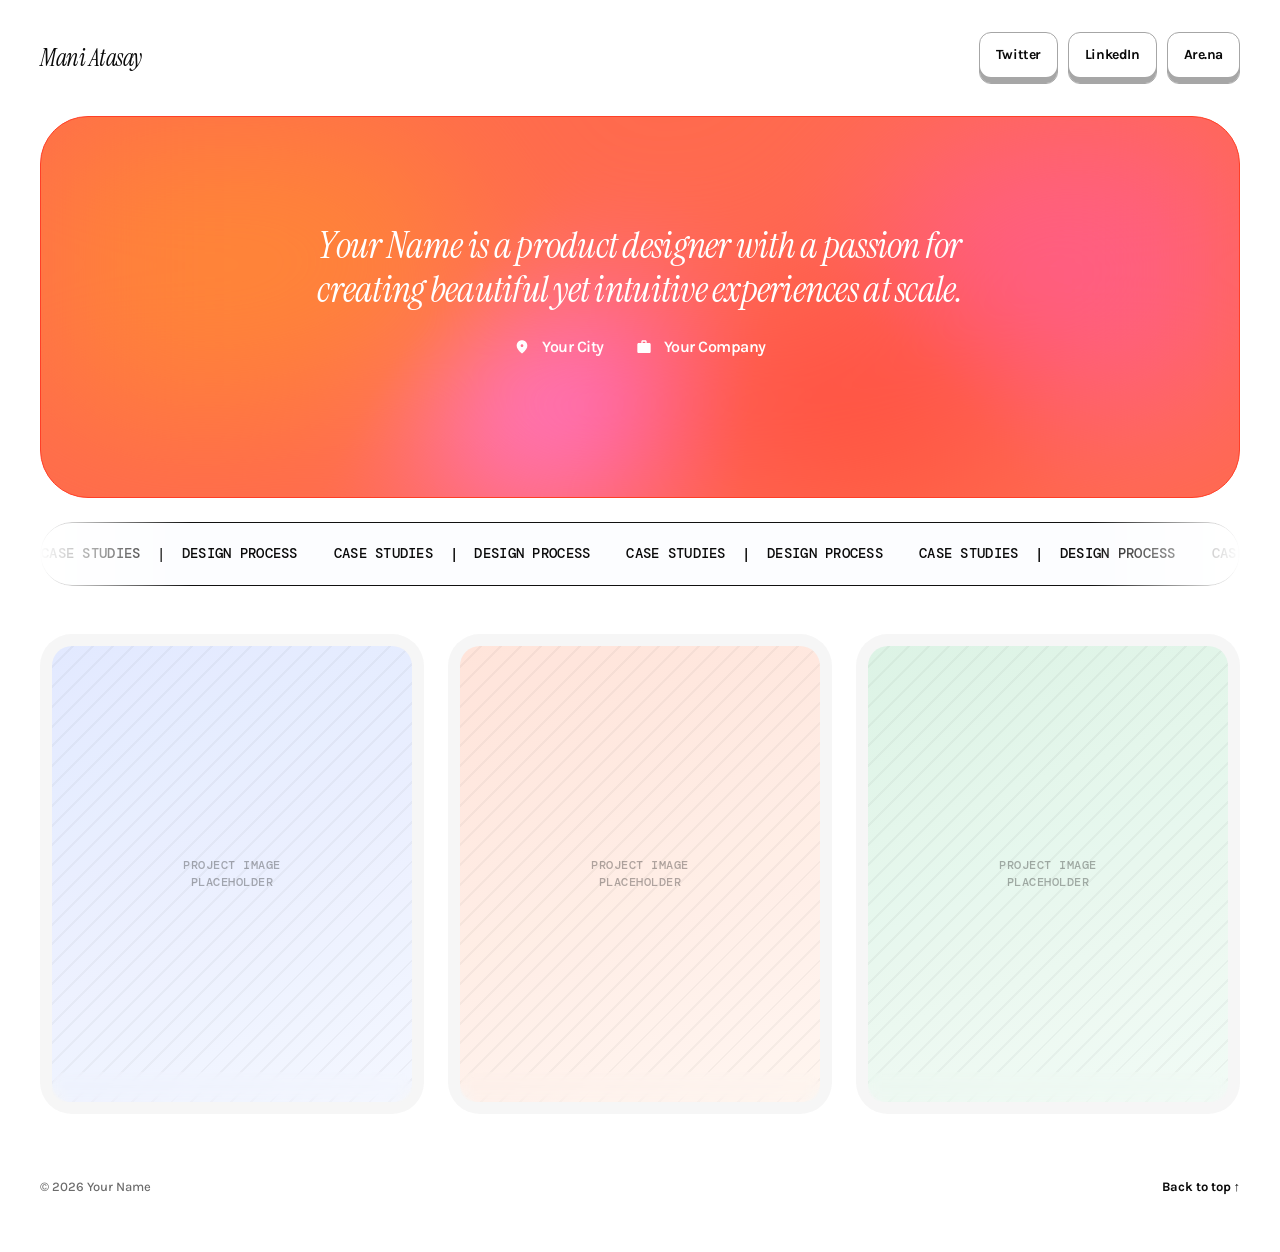
==== index.html @ 34a6f004 "sadsa" ====
<!DOCTYPE html>
<html lang="en">
<head>
<meta charset="UTF-8">
<meta name="viewport" content="width=device-width, initial-scale=1.0">
<title>Your Name — Product Designer</title>
<meta name="description" content="City, State based Product Designer, currently at Company.">
<link rel="stylesheet" href="styles.css">
</head>
<body>

<div class="page">

  <!-- ================= HEADER =================
       Replace "Your Name" and the three social links below. -->
  <header class="site-header">
    <a class="brand" href="index.html">Mani Atasay</a>
    <nav class="nav-pills">
      <a class="pill-btn" href="https://x.com/ManiAtasay" target="_blank" rel="noopener"><span>Twitter</span></a>
      <a class="pill-btn" href="www.linkedin.com/in/mani-atasay" target="_blank" rel="noopener"><span>LinkedIn</span></a>
      <a class="pill-btn" href="https://www.are.na/mani-atasay-vsoq5xoaqga/channels" target="_blank" rel="noopener"><span>Are.na</span></a>
    </nav>
  </header>

  <!-- ================= HERO =================
       Replace the tagline below, and the location / company text. -->
  <section class="hero">
    <div class="hero__blobs" aria-hidden="true">
      <div class="hero__blob hero__blob--1"></div>
      <div class="hero__blob hero__blob--2"></div>
      <div class="hero__blob hero__blob--3"></div>
      <div class="hero__blob hero__blob--4"></div>
    </div>

    <div class="hero__content">
      <h1 class="hero__tagline" data-reveal-text>Your Name is a product designer with a passion for creating beautiful yet intuitive experiences at scale.</h1>

      <div class="hero__meta">
        <span class="meta-item">
          <svg xmlns="http://www.w3.org/2000/svg" viewBox="0 0 24 24" aria-hidden="true"><path d="M12 2c-4.2 0-8 3.22-8 8.2 0 3.18 2.45 6.92 7.34 11.23.38.33.95.33 1.33 0C17.55 17.12 20 13.38 20 10.2 20 5.22 16.2 2 12 2zm0 10c-1.1 0-2-.9-2-2s.9-2 2-2 2 .9 2 2-.9 2-2 2z"/></svg>
          Your City
        </span>
        <span class="meta-item">
          <svg xmlns="http://www.w3.org/2000/svg" viewBox="0 0 24 24" aria-hidden="true"><path d="M20 6h-4V4c0-1.11-.89-2-2-2h-4c-1.11 0-2 .89-2 2v2H4c-1.11 0-1.99.89-1.99 2L2 19c0 1.11.89 2 2 2h16c1.11 0 2-.89 2-2V8c0-1.11-.89-2-2-2zm-6 0h-4V4h4v2z"/></svg>
          Your Company
        </span>
      </div>
    </div>
  </section>

  <!-- ================= MARQUEE ================= -->
  <div class="marquee" data-marquee>
    <div class="marquee__track">
      <span>CASE STUDIES&nbsp;&nbsp;|&nbsp;&nbsp;DESIGN PROCESS</span>
      <span>CASE STUDIES&nbsp;&nbsp;|&nbsp;&nbsp;DESIGN PROCESS</span>
      <span>CASE STUDIES&nbsp;&nbsp;|&nbsp;&nbsp;DESIGN PROCESS</span>
      <span>CASE STUDIES&nbsp;&nbsp;|&nbsp;&nbsp;DESIGN PROCESS</span>
      <span>CASE STUDIES&nbsp;&nbsp;|&nbsp;&nbsp;DESIGN PROCESS</span>
      <span>CASE STUDIES&nbsp;&nbsp;|&nbsp;&nbsp;DESIGN PROCESS</span>
    </div>
  </div>

  <!-- ================= PROJECTS =================
       Each card links to project-template.html (duplicate it for real
       case studies — see README.md). Swap --grad-a / --grad-b / --icon-bg
       and the placeholder label for a real <img> or <video> once you
       have project imagery. -->
  <section class="projects">

    <a class="project-card" href="project-1.html" style="--grad-a:#dfe7ff; --grad-b:#f3f6ff; --icon-bg:#3b5bfa">
      <div class="project-card__media">
        <div class="project-card__placeholder-label">Project image<br>placeholder</div>
      </div>
      <div class="project-card__tag">
        <span class="project-card__icon" aria-hidden="true"></span>
        <span class="project-card__name">Project One</span>
        <svg class="project-card__arrow" viewBox="0 0 24 24" fill="none" stroke="currentColor" stroke-width="2" stroke-linecap="round" stroke-linejoin="round" aria-hidden="true"><path d="M7 17 17 7M9 7h8v8"/></svg>
      </div>
    </a>

    <a class="project-card" href="project-2.html" style="--grad-a:#ffe1d6; --grad-b:#fff5ef; --icon-bg:#ff6a3d">
      <div class="project-card__media">
        <div class="project-card__placeholder-label">Project image<br>placeholder</div>
      </div>
      <div class="project-card__tag">
        <span class="project-card__icon" aria-hidden="true"></span>
        <span class="project-card__name">Project Two</span>
        <svg class="project-card__arrow" viewBox="0 0 24 24" fill="none" stroke="currentColor" stroke-width="2" stroke-linecap="round" stroke-linejoin="round" aria-hidden="true"><path d="M7 17 17 7M9 7h8v8"/></svg>
      </div>
    </a>

    <a class="project-card" href="project-3.html" style="--grad-a:#d9f2e3; --grad-b:#f1fbf5; --icon-bg:#1f9d5c">
      <div class="project-card__media">
        <div class="project-card__placeholder-label">Project image<br>placeholder</div>
      </div>
      <div class="project-card__tag">
        <span class="project-card__icon" aria-hidden="true"></span>
        <span class="project-card__name">Project Three</span>
        <svg class="project-card__arrow" viewBox="0 0 24 24" fill="none" stroke="currentColor" stroke-width="2" stroke-linecap="round" stroke-linejoin="round" aria-hidden="true"><path d="M7 17 17 7M9 7h8v8"/></svg>
      </div>
    </a>

  </section>

  <footer class="site-footer">
    <span>© 2026 Your Name</span>
    <a href="#">Back to top ↑</a>
  </footer>

</div>

<script src="script.js"></script>
</body>
</html>
---- styles.css ----
/* =========================================================================
   Portfolio design system
   Recreated from joshglucas.com — colors, spacing, radii and layout are
   matched to the source; the two proprietary display fonts (Quincy CF,
   NB Architekt) are swapped for close-fitting free Google Fonts
   (Instrument Serif, DM Mono). All names/links/images are placeholders —
   see README.md for exactly what to swap in.
   ========================================================================= */

@import url("https://fonts.googleapis.com/css2?family=Karla:ital,wght@0,400;0,500;0,600;0,700;1,600&family=Instrument+Serif:ital@0;1&family=DM+Mono:wght@400;500&display=swap");

:root {
	--color-bg: #ffffff;
	--color-text: #0a0a0a;
	--color-text-soft: #6b6b6b;
	--color-border: #a6a6a6;
	--color-border-strong: #111111;
	--color-card-bg: #f2f2f2;
	--color-pill-bg: #ffffff;
	--color-marquee-bg: #fcfdff;

	--color-hero-base: #ff6a4d;
	--color-hero-edge: #ff3f27;
	--color-blob-orange: #ff9a56;
	--color-blob-pink: #ff6fae;
	--color-blob-violet: #b98cff;
	--color-blob-red: #ff5c5c;

	--radius-hero: 48px;
	--radius-card: 32px;
	--radius-card-inner: 20px;
	--radius-pill: 24px;
	--radius-btn: 12px;
	--radius-marquee: 32px;

	--font-display: "Instrument Serif", Georgia, "Times New Roman", serif;
	--font-ui: "Karla", -apple-system, BlinkMacSystemFont, sans-serif;
	--font-mono: "DM Mono", ui-monospace, "SFMono-Regular", monospace;

	--wide-width: 1400px;
	--ease-out: cubic-bezier(0.16, 1, 0.3, 1);
}

* {
	box-sizing: border-box;
}

html {
	-webkit-font-smoothing: antialiased;
	-moz-osx-font-smoothing: grayscale;
	scroll-behavior: smooth;
}

body {
	margin: 0;
	background: var(--color-bg);
	color: var(--color-text);
	font-family: var(--font-ui);
	font-weight: 500;
	line-height: 1.4;
}

img,
video {
	max-width: 100%;
	display: block;
}

a {
	color: inherit;
	text-decoration: none;
}

.wrap {
	max-width: var(--wide-width);
	margin: 0 auto;
	padding: 0 24px;
}

.page {
	max-width: 1248px;
	margin: 0 auto;
	padding: 0 24px 48px;
}

::selection {
	background: var(--color-hero-base);
	color: #fff;
}

a:focus-visible,
button:focus-visible {
	outline: 2px solid var(--color-hero-base);
	outline-offset: 3px;
}

/* ---------------------------------------------------------------------
   Header
   ------------------------------------------------------------------ */

.site-header {
	display: flex;
	align-items: center;
	justify-content: space-between;
	gap: 24px;
	padding: 32px 0;
	flex-wrap: wrap;
}

.site-header__left {
	display: flex;
	align-items: center;
	gap: 20px;
}

.brand {
	font-family: var(--font-display);
	font-style: italic;
	font-size: 24px;
	letter-spacing: -0.02em;
	opacity: 0;
	transform: translateX(-24px);
	animation: fade-slide-x 0.7s var(--ease-out) 0.1s forwards;
}

.back-link {
	display: inline-flex;
	align-items: center;
	gap: 8px;
	font-family: var(--font-ui);
	font-weight: 600;
	font-size: 14px;
	letter-spacing: -0.03em;
	color: var(--color-text-soft);
	transition: color 0.2s var(--ease-out), gap 0.2s var(--ease-out);
}

.back-link:hover {
	color: var(--color-text);
	gap: 12px;
}

.nav-pills {
	display: flex;
	gap: 10px;
	flex-wrap: wrap;
	opacity: 0;
	transform: translateX(24px);
	animation: fade-slide-x-rev 0.7s var(--ease-out) 0.18s forwards;
}

.pill-btn {
	display: inline-block;
	background: var(--color-pill-bg);
	border: 1px solid var(--color-border);
	border-radius: var(--radius-btn);
	box-shadow: inset 0 -6px 0 0 var(--color-border);
	padding: 12px 16px;
	font-family: var(--font-ui);
	font-weight: 700;
	font-size: 14px;
	letter-spacing: -0.03em;
	cursor: pointer;
	transition: transform 0.12s var(--ease-out), box-shadow 0.12s var(--ease-out);
}

.pill-btn span {
	display: block;
	padding-bottom: 6px;
	transition: padding 0.12s var(--ease-out);
}

.pill-btn:hover {
	transform: translateY(1px);
}

.pill-btn:active {
	box-shadow: inset 0 0 0 0 var(--color-border);
	transform: translateY(6px);
}

.pill-btn:active span {
	padding: 6px 0 0;
}

/* ---------------------------------------------------------------------
   Hero
   ------------------------------------------------------------------ */

.hero {
	position: relative;
	width: 100%;
	min-height: 382px;
	border-radius: var(--radius-hero);
	background: var(--color-hero-base);
	border: 1px solid var(--color-hero-edge);
	overflow: hidden;
	display: flex;
	align-items: center;
	justify-content: center;
	padding: 64px 32px 96px;
}

.hero__blobs {
	position: absolute;
	inset: 0;
	filter: blur(80px);
	mix-blend-mode: hard-light;
	overflow: hidden;
}

.hero__blob {
	position: absolute;
	border-radius: 50%;
	opacity: 0.85;
	animation: drift 24s ease-in-out infinite;
}

.hero__blob--1 {
	width: 46%;
	height: 90%;
	left: -10%;
	top: -10%;
	background: var(--color-blob-orange);
	animation-duration: 26s;
}

.hero__blob--2 {
	width: 40%;
	height: 80%;
	right: -8%;
	top: 0%;
	background: var(--color-blob-pink);
	animation-duration: 19s;
	animation-direction: reverse;
}

.hero__blob--3 {
	width: 36%;
	height: 70%;
	left: 32%;
	bottom: -20%;
	background: var(--color-blob-violet);
	animation-duration: 24s;
}

.hero__blob--4 {
	width: 30%;
	height: 60%;
	right: 20%;
	bottom: -10%;
	background: var(--color-blob-red);
	animation-duration: 17s;
	animation-direction: reverse;
}

@keyframes drift {
	0% {
		transform: translate(0, 0) scale(1);
	}
	33% {
		transform: translate(6%, -8%) scale(1.08);
	}
	66% {
		transform: translate(-5%, 6%) scale(0.96);
	}
	100% {
		transform: translate(0, 0) scale(1);
	}
}

.hero__content {
	position: relative;
	z-index: 1;
	display: flex;
	flex-direction: column;
	align-items: center;
	gap: 24px;
	max-width: 730px;
	text-align: center;
}

.hero__tagline {
	font-family: var(--font-display);
	font-style: italic;
	font-weight: 400;
	font-size: 37px;
	line-height: 1.2;
	letter-spacing: -0.02em;
	color: #fff;
	margin: 0;
}

.hero__tagline .word {
	display: inline-block;
	white-space: nowrap;
}

.hero__tagline .ch {
	display: inline-block;
	opacity: 0;
	transform: translateY(16px);
	animation: char-in 0.6s var(--ease-out) forwards;
	animation-delay: var(--d, 0ms);
}

@keyframes char-in {
	to {
		opacity: 1;
		transform: translateY(0);
	}
}

.hero__meta {
	display: flex;
	gap: 32px;
	flex-wrap: wrap;
	justify-content: center;
	opacity: 0;
	transform: translateY(-20px);
	animation: fade-slide-y 0.6s var(--ease-out) 0.9s forwards;
}

.meta-item {
	display: flex;
	align-items: center;
	gap: 12px;
	color: #fff;
	font-family: var(--font-ui);
	font-weight: 600;
	letter-spacing: -0.03em;
}

.meta-item svg {
	width: 16px;
	height: 16px;
	fill: #fff;
	flex-shrink: 0;
}

/* ---------------------------------------------------------------------
   Marquee ticker
   ------------------------------------------------------------------ */

.marquee {
	margin: 24px 0;
	border: 1px solid var(--color-border-strong);
	background: var(--color-marquee-bg);
	border-radius: var(--radius-marquee);
	height: 64px;
	display: flex;
	align-items: center;
	overflow: hidden;
	-webkit-mask-image: linear-gradient(
		to right,
		rgba(0, 0, 0, 0) 0%,
		rgba(0, 0, 0, 1) 12.5%,
		rgba(0, 0, 0, 1) 87.5%,
		rgba(0, 0, 0, 0) 100%
	);
	mask-image: linear-gradient(
		to right,
		rgba(0, 0, 0, 0) 0%,
		rgba(0, 0, 0, 1) 12.5%,
		rgba(0, 0, 0, 1) 87.5%,
		rgba(0, 0, 0, 0) 100%
	);
	cursor: grab;
}

.marquee:active {
	cursor: grabbing;
}

.marquee__track {
	display: flex;
	gap: 36px;
	width: max-content;
	will-change: transform;
	animation: marquee-scroll 24s linear infinite;
}

.marquee.is-dragging .marquee__track {
	animation-play-state: paused;
}

.marquee__track span {
	font-family: var(--font-mono);
	font-size: 14px;
	letter-spacing: 0.02em;
	text-transform: uppercase;
	color: var(--color-text);
	white-space: nowrap;
}

@keyframes marquee-scroll {
	from {
		transform: translateX(0);
	}
	to {
		transform: translateX(-50%);
	}
}

/* ---------------------------------------------------------------------
   Projects grid
   ------------------------------------------------------------------ */

.projects {
	display: grid;
	grid-template-columns: repeat(3, 1fr);
	gap: 24px;
	padding: 24px 0;
}

.project-card {
	position: relative;
	display: block;
	aspect-ratio: 4 / 5;
	border-radius: var(--radius-card);
	background: #f5f5f5;
	padding: 12px;
	opacity: 0.9;
	transition: opacity 0.3s var(--ease-out), transform 0.3s var(--ease-out);
}

.project-card:hover {
	opacity: 1;
	transform: translateY(-4px);
}

.project-card__media {
	position: relative;
	height: 100%;
	width: 100%;
	border-radius: var(--radius-card-inner);
	overflow: hidden;
	background: linear-gradient(160deg, var(--grad-a, #d9d9e6), var(--grad-b, #f0f0f5));
}

.project-card__media::after {
	content: "";
	position: absolute;
	inset: 0;
	background: repeating-linear-gradient(
		135deg,
		rgba(0, 0, 0, 0.04) 0px,
		rgba(0, 0, 0, 0.04) 2px,
		transparent 2px,
		transparent 14px
	);
	transition: transform 0.6s var(--ease-out);
}

.project-card:hover .project-card__media::after {
	transform: scale(1.15) rotate(2deg);
}

.project-card__placeholder-label {
	position: absolute;
	inset: 0;
	display: flex;
	align-items: center;
	justify-content: center;
	text-align: center;
	padding: 24px;
	font-family: var(--font-mono);
	font-size: 12px;
	letter-spacing: 0.04em;
	text-transform: uppercase;
	color: rgba(0, 0, 0, 0.35);
}

.project-card__tag {
	position: absolute;
	left: 12px;
	bottom: 12px;
	right: 12px;
	display: flex;
	align-items: center;
	gap: 10px;
	background: rgba(255, 255, 255, 0.65);
	backdrop-filter: blur(6px);
	-webkit-backdrop-filter: blur(6px);
	border-radius: var(--radius-pill);
	box-shadow: 0 3px 10px rgba(0, 0, 0, 0.09);
	padding: 6px 10px;
	transition: background 0.3s var(--ease-out);
}

.project-card:hover .project-card__tag {
	background: rgba(255, 255, 255, 0.85);
}

.project-card__icon {
	width: 18px;
	height: 18px;
	border-radius: 6px;
	flex-shrink: 0;
	background: var(--icon-bg, #333);
	transition: transform 0.3s var(--ease-out);
}

.project-card:hover .project-card__icon {
	transform: rotate(-8deg);
}

.project-card__name {
	font-family: var(--font-ui);
	font-weight: 600;
	font-size: 12px;
	letter-spacing: -0.03em;
	color: var(--color-text);
}

.project-card__arrow {
	margin-left: auto;
	width: 18px;
	height: 18px;
	opacity: 0;
	transform: translate(-6px, 6px);
	transition: opacity 0.25s var(--ease-out), transform 0.25s var(--ease-out);
}

.project-card:hover .project-card__arrow {
	opacity: 1;
	transform: translate(0, 0);
}

/* ---------------------------------------------------------------------
   Footer
   ------------------------------------------------------------------ */

.site-footer {
	display: flex;
	justify-content: space-between;
	align-items: center;
	gap: 16px;
	padding: 40px 0 8px;
	flex-wrap: wrap;
	color: var(--color-text-soft);
	font-size: 13px;
	font-family: var(--font-ui);
	font-weight: 500;
}

.site-footer a {
	font-weight: 700;
	color: var(--color-text);
}

.site-footer a:hover {
	text-decoration: underline;
}

/* ---------------------------------------------------------------------
   Project template — hero
   ------------------------------------------------------------------ */

.project-hero {
	padding: 40px 0 24px;
}

.project-hero__eyebrow {
	font-family: var(--font-mono);
	font-size: 12px;
	text-transform: uppercase;
	letter-spacing: 0.06em;
	color: var(--color-text-soft);
	margin: 0 0 16px;
}

.project-hero__title {
	font-family: var(--font-display);
	font-style: italic;
	font-weight: 400;
	font-size: clamp(40px, 6vw, 72px);
	line-height: 1.05;
	letter-spacing: -0.02em;
	margin: 0 0 24px;
	max-width: 900px;
}

.project-meta {
	display: flex;
	flex-wrap: wrap;
	gap: 12px;
	margin-bottom: 32px;
}

.project-meta__item {
	border: 1px solid var(--color-border);
	border-radius: var(--radius-btn);
	padding: 10px 16px;
	font-family: var(--font-ui);
	font-weight: 700;
	font-size: 13px;
	letter-spacing: -0.02em;
}

.project-meta__item strong {
	font-weight: 500;
	margin-right: 6px;
	color: var(--color-text-soft);
}

.project-cover {
	width: 100%;
	aspect-ratio: 16 / 8;
	border-radius: var(--radius-card);
	background: linear-gradient(135deg, #ffe3d8, #ffd1e6 50%, #e4d6ff);
	display: flex;
	align-items: center;
	justify-content: center;
	font-family: var(--font-mono);
	text-transform: uppercase;
	letter-spacing: 0.05em;
	font-size: 13px;
	color: rgba(0, 0, 0, 0.4);
	overflow: hidden;
}

/* ---------------------------------------------------------------------
   Project template — content sections
   ------------------------------------------------------------------ */

.section {
	display: grid;
	grid-template-columns: 240px 1fr;
	gap: 48px;
	padding: 64px 0;
	border-top: 1px solid #ececec;
}

.section__label {
	font-family: var(--font-mono);
	font-size: 12px;
	text-transform: uppercase;
	letter-spacing: 0.06em;
	color: var(--color-text-soft);
	margin: 0;
}

.section__body {
	max-width: 640px;
}

.section__body h2 {
	font-family: var(--font-ui);
	font-weight: 700;
	font-size: 28px;
	letter-spacing: -0.03em;
	margin: 0 0 16px;
}

.section__body p {
	font-size: 16px;
	line-height: 1.65;
	color: #2b2b2b;
	margin: 0 0 16px;
}

.section__body p:last-child {
	margin-bottom: 0;
}

.gallery {
	display: grid;
	grid-template-columns: repeat(2, 1fr);
	gap: 16px;
	margin-top: 24px;
}

.gallery__item {
	aspect-ratio: 4 / 3;
	border-radius: var(--radius-card-inner);
	background: linear-gradient(160deg, var(--grad-a, #eee), var(--grad-b, #fafafa));
	display: flex;
	align-items: center;
	justify-content: center;
	font-family: var(--font-mono);
	font-size: 11px;
	text-transform: uppercase;
	letter-spacing: 0.05em;
	color: rgba(0, 0, 0, 0.35);
}

.pull-quote {
	padding: 80px 24px;
	text-align: center;
}

/* Progressive enhancement: [data-observe] elements are fully visible by
   default. JS (script.js) adds .reveal-init on load — only then do they
   start hidden and fade/slide in on scroll via IntersectionObserver. If
   JS never runs, content stays visible instead of disappearing. */
.reveal-init {
	opacity: 0;
	transform: translateY(24px);
	transition: opacity 0.7s var(--ease-out), transform 0.7s var(--ease-out);
}

.reveal-init.is-visible {
	opacity: 1;
	transform: translateY(0);
}

.pull-quote p {
	font-family: var(--font-display);
	font-style: italic;
	font-size: clamp(26px, 4vw, 42px);
	line-height: 1.3;
	max-width: 820px;
	margin: 0 auto;
}

.stats-row {
	display: grid;
	grid-template-columns: repeat(3, 1fr);
	gap: 24px;
	padding: 48px 0 64px;
	border-top: 1px solid #ececec;
}

.stat {
	text-align: center;
}

.stat__value {
	font-family: var(--font-display);
	font-style: italic;
	font-size: 48px;
	display: block;
	margin-bottom: 8px;
}

.stat__label {
	font-family: var(--font-mono);
	font-size: 12px;
	text-transform: uppercase;
	letter-spacing: 0.05em;
	color: var(--color-text-soft);
}

.next-project {
	display: flex;
	align-items: center;
	justify-content: space-between;
	gap: 24px;
	padding: 48px;
	margin: 24px 0 48px;
	border-radius: var(--radius-card);
	background: var(--color-card-bg);
	transition: background 0.3s var(--ease-out);
}

.next-project:hover {
	background: #e9e9e9;
}

.next-project__label {
	font-family: var(--font-mono);
	font-size: 12px;
	text-transform: uppercase;
	letter-spacing: 0.06em;
	color: var(--color-text-soft);
	display: block;
	margin-bottom: 8px;
}

.next-project__title {
	font-family: var(--font-display);
	font-style: italic;
	font-size: 32px;
}

.next-project__arrow {
	width: 40px;
	height: 40px;
	flex-shrink: 0;
	transition: transform 0.3s var(--ease-out);
}

.next-project:hover .next-project__arrow {
	transform: translateX(8px);
}

/* ---------------------------------------------------------------------
   Shared keyframes
   ------------------------------------------------------------------ */

@keyframes fade-slide-x {
	to {
		opacity: 1;
		transform: translateX(0);
	}
}

@keyframes fade-slide-x-rev {
	to {
		opacity: 1;
		transform: translateX(0);
	}
}

@keyframes fade-slide-y {
	to {
		opacity: 1;
		transform: translateY(0);
	}
}

/* ---------------------------------------------------------------------
   Responsive
   ------------------------------------------------------------------ */

@media (max-width: 900px) {
	.projects {
		grid-template-columns: 1fr;
	}

	.project-card {
		aspect-ratio: 16 / 11;
	}

	.section {
		grid-template-columns: 1fr;
		gap: 16px;
	}

	.stats-row {
		grid-template-columns: 1fr;
		gap: 32px;
	}

	.gallery {
		grid-template-columns: 1fr;
	}
}

@media (max-width: 560px) {
	.site-header {
		flex-direction: column;
		align-items: flex-start;
	}

	.hero {
		padding: 40px 20px 72px;
		min-height: 300px;
	}

	.hero__tagline {
		font-size: 28px;
	}

	.hero__meta {
		gap: 16px;
	}

	.next-project {
		flex-direction: column;
		align-items: flex-start;
		padding: 32px;
	}
}

@media (prefers-reduced-motion: reduce) {
	*,
	*::before,
	*::after {
		animation-duration: 0.01ms !important;
		animation-iteration-count: 1 !important;
		transition-duration: 0.01ms !important;
		scroll-behavior: auto !important;
	}
}
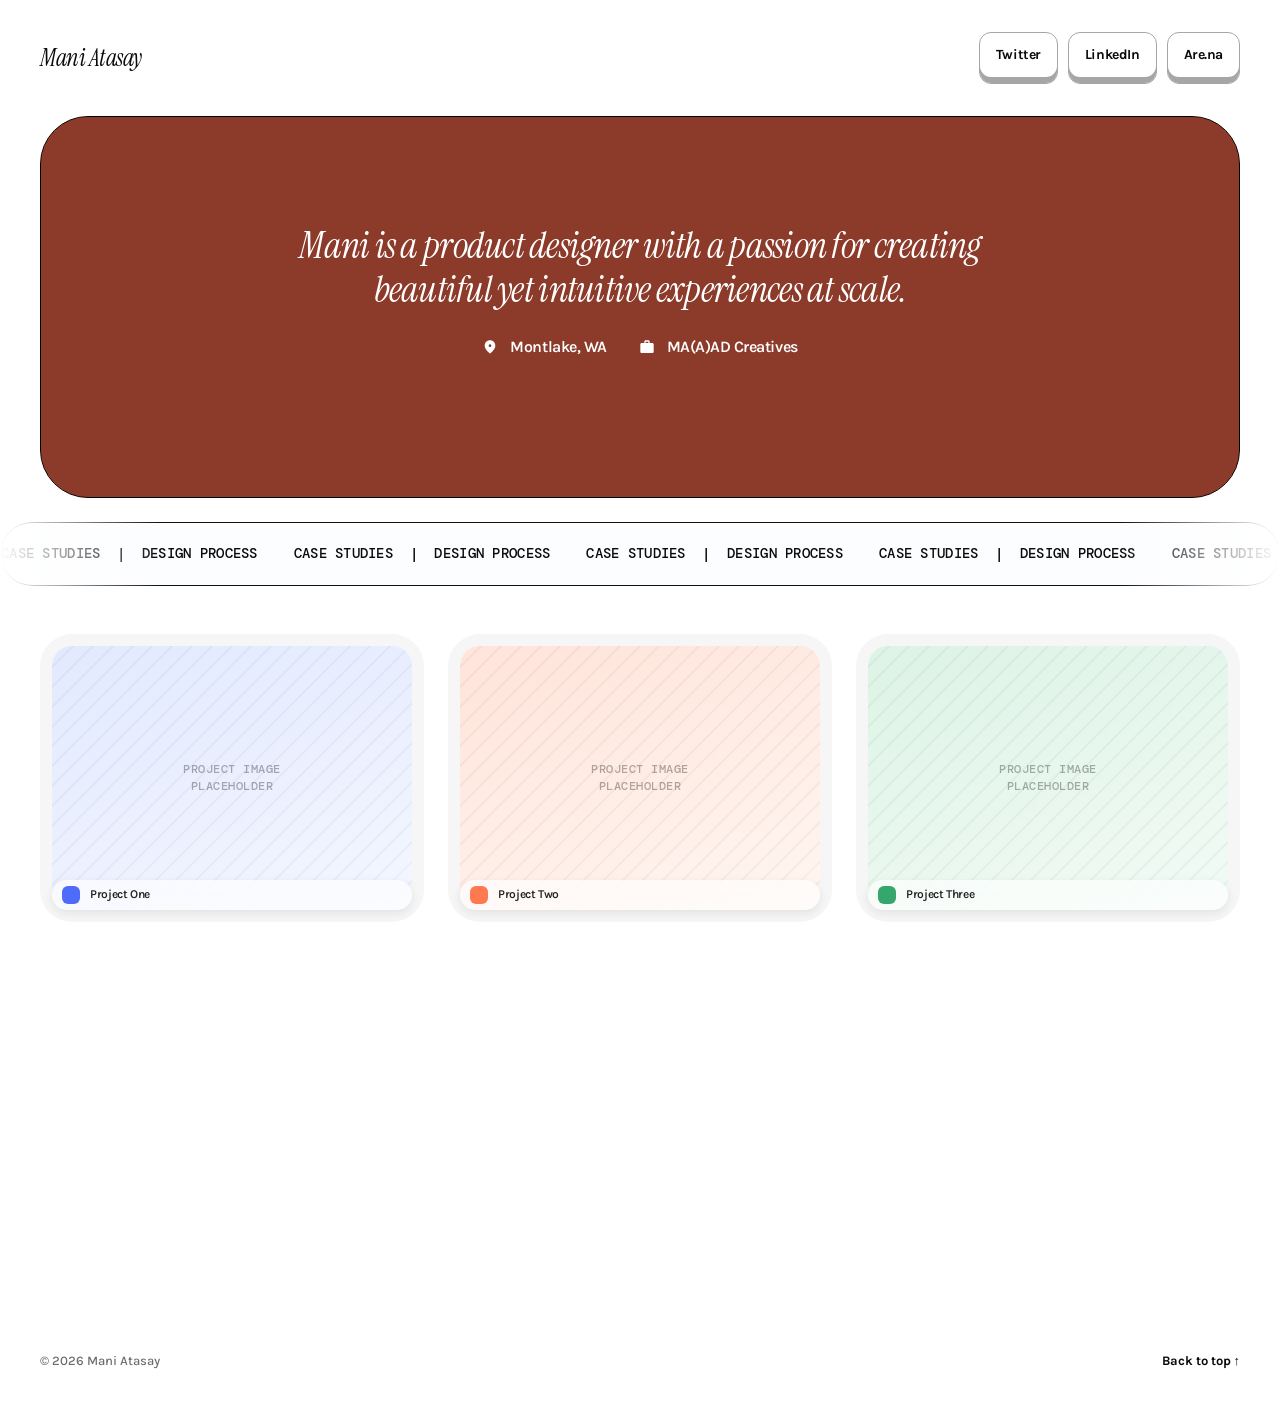
==== commit 862acdb4: "pushbih" ====
--- a/index.html
+++ b/index.html
@@ -17,7 +17,7 @@
     <a class="brand" href="index.html">Mani Atasay</a>
     <nav class="nav-pills">
       <a class="pill-btn" href="https://x.com/ManiAtasay" target="_blank" rel="noopener"><span>Twitter</span></a>
-      <a class="pill-btn" href="www.linkedin.com/in/mani-atasay" target="_blank" rel="noopener"><span>LinkedIn</span></a>
+      <a class="pill-btn" href="https://www.linkedin.com/in/mani-atasay" target="_blank" rel="noopener"><span>LinkedIn</span></a>
       <a class="pill-btn" href="https://www.are.na/mani-atasay-vsoq5xoaqga/channels" target="_blank" rel="noopener"><span>Are.na</span></a>
     </nav>
   </header>
@@ -25,24 +25,22 @@
   <!-- ================= HERO =================
        Replace the tagline below, and the location / company text. -->
   <section class="hero">
-    <div class="hero__blobs" aria-hidden="true">
-      <div class="hero__blob hero__blob--1"></div>
-      <div class="hero__blob hero__blob--2"></div>
-      <div class="hero__blob hero__blob--3"></div>
-      <div class="hero__blob hero__blob--4"></div>
-    </div>
+    <video class="hero__video" autoplay muted loop playsinline aria-hidden="true">
+      <source src="/images/cosmosvid.mp4" type="video/mp4">
+    </video>
+    <div class="hero__overlay" aria-hidden="true"></div>
 
     <div class="hero__content">
-      <h1 class="hero__tagline" data-reveal-text>Your Name is a product designer with a passion for creating beautiful yet intuitive experiences at scale.</h1>
+      <h1 class="hero__tagline" data-reveal-text>Mani is a product designer with a passion for creating beautiful yet intuitive experiences at scale.</h1>
 
       <div class="hero__meta">
         <span class="meta-item">
           <svg xmlns="http://www.w3.org/2000/svg" viewBox="0 0 24 24" aria-hidden="true"><path d="M12 2c-4.2 0-8 3.22-8 8.2 0 3.18 2.45 6.92 7.34 11.23.38.33.95.33 1.33 0C17.55 17.12 20 13.38 20 10.2 20 5.22 16.2 2 12 2zm0 10c-1.1 0-2-.9-2-2s.9-2 2-2 2 .9 2 2-.9 2-2 2z"/></svg>
-          Your City
+          Montlake, WA
         </span>
         <span class="meta-item">
           <svg xmlns="http://www.w3.org/2000/svg" viewBox="0 0 24 24" aria-hidden="true"><path d="M20 6h-4V4c0-1.11-.89-2-2-2h-4c-1.11 0-2 .89-2 2v2H4c-1.11 0-1.99.89-1.99 2L2 19c0 1.11.89 2 2 2h16c1.11 0 2-.89 2-2V8c0-1.11-.89-2-2-2zm-6 0h-4V4h4v2z"/></svg>
-          Your Company
+          MA(A)AD Creatives
         </span>
       </div>
     </div>
@@ -100,10 +98,21 @@
       </div>
     </a>
 
+    <a class="project-card project-card--wide" href="project-4.html" style="--grad-a:#fff3d0; --grad-b:#fffaee; --icon-bg:#c98a11">
+      <div class="project-card__media">
+        <div class="project-card__placeholder-label">Project image<br>placeholder</div>
+      </div>
+      <div class="project-card__tag">
+        <span class="project-card__icon" aria-hidden="true"></span>
+        <span class="project-card__name">Project Four</span>
+        <svg class="project-card__arrow" viewBox="0 0 24 24" fill="none" stroke="currentColor" stroke-width="2" stroke-linecap="round" stroke-linejoin="round" aria-hidden="true"><path d="M7 17 17 7M9 7h8v8"/></svg>
+      </div>
+    </a>
+
   </section>
 
   <footer class="site-footer">
-    <span>© 2026 Your Name</span>
+    <span>© 2026 Mani Atasay</span>
     <a href="#">Back to top ↑</a>
   </footer>
 
--- a/styles.css
+++ b/styles.css
@@ -20,11 +20,7 @@
 	--color-marquee-bg: #fcfdff;
 
 	--color-hero-base: #ff6a4d;
-	--color-hero-edge: #ff3f27;
-	--color-blob-orange: #ff9a56;
-	--color-blob-pink: #ff6fae;
-	--color-blob-violet: #b98cff;
-	--color-blob-red: #ff5c5c;
+	--color-hero-edge: #000000;
 
 	--radius-hero: 48px;
 	--radius-card: 32px;
@@ -201,72 +197,21 @@
 	padding: 64px 32px 96px;
 }
 
-.hero__blobs {
+.hero__video {
 	position: absolute;
 	inset: 0;
-	filter: blur(80px);
-	mix-blend-mode: hard-light;
-	overflow: hidden;
-}
-
-.hero__blob {
+	width: 100%;
+	height: 100%;
+	object-fit: cover;
+	filter: blur(24px);
+	transform: scale(1.1);
+}
+
+.hero__overlay {
 	position: absolute;
-	border-radius: 50%;
-	opacity: 0.85;
-	animation: drift 24s ease-in-out infinite;
-}
-
-.hero__blob--1 {
-	width: 46%;
-	height: 90%;
-	left: -10%;
-	top: -10%;
-	background: var(--color-blob-orange);
-	animation-duration: 26s;
-}
-
-.hero__blob--2 {
-	width: 40%;
-	height: 80%;
-	right: -8%;
-	top: 0%;
-	background: var(--color-blob-pink);
-	animation-duration: 19s;
-	animation-direction: reverse;
-}
-
-.hero__blob--3 {
-	width: 36%;
-	height: 70%;
-	left: 32%;
-	bottom: -20%;
-	background: var(--color-blob-violet);
-	animation-duration: 24s;
-}
-
-.hero__blob--4 {
-	width: 30%;
-	height: 60%;
-	right: 20%;
-	bottom: -10%;
-	background: var(--color-blob-red);
-	animation-duration: 17s;
-	animation-direction: reverse;
-}
-
-@keyframes drift {
-	0% {
-		transform: translate(0, 0) scale(1);
-	}
-	33% {
-		transform: translate(6%, -8%) scale(1.08);
-	}
-	66% {
-		transform: translate(-5%, 6%) scale(0.96);
-	}
-	100% {
-		transform: translate(0, 0) scale(1);
-	}
+	inset: 0;
+	background: black;
+	opacity: 0.45;
 }
 
 .hero__content {
@@ -343,7 +288,8 @@
    ------------------------------------------------------------------ */
 
 .marquee {
-	margin: 24px 0;
+	width: 100vw;
+	margin: 24px 0 24px calc(50% - 50vw);
 	border: 1px solid var(--color-border-strong);
 	background: var(--color-marquee-bg);
 	border-radius: var(--radius-marquee);
@@ -416,12 +362,17 @@
 .project-card {
 	position: relative;
 	display: block;
-	aspect-ratio: 4 / 5;
+	aspect-ratio: 4 / 3;
 	border-radius: var(--radius-card);
 	background: #f5f5f5;
 	padding: 12px;
 	opacity: 0.9;
 	transition: opacity 0.3s var(--ease-out), transform 0.3s var(--ease-out);
+}
+
+.project-card--wide {
+	grid-column: 1 / -1;
+	aspect-ratio: 21 / 6;
 }
 
 .project-card:hover {
@@ -823,6 +774,10 @@
 		aspect-ratio: 16 / 11;
 	}
 
+	.project-card--wide {
+		aspect-ratio: 16 / 11;
+	}
+
 	.section {
 		grid-template-columns: 1fr;
 		gap: 16px;
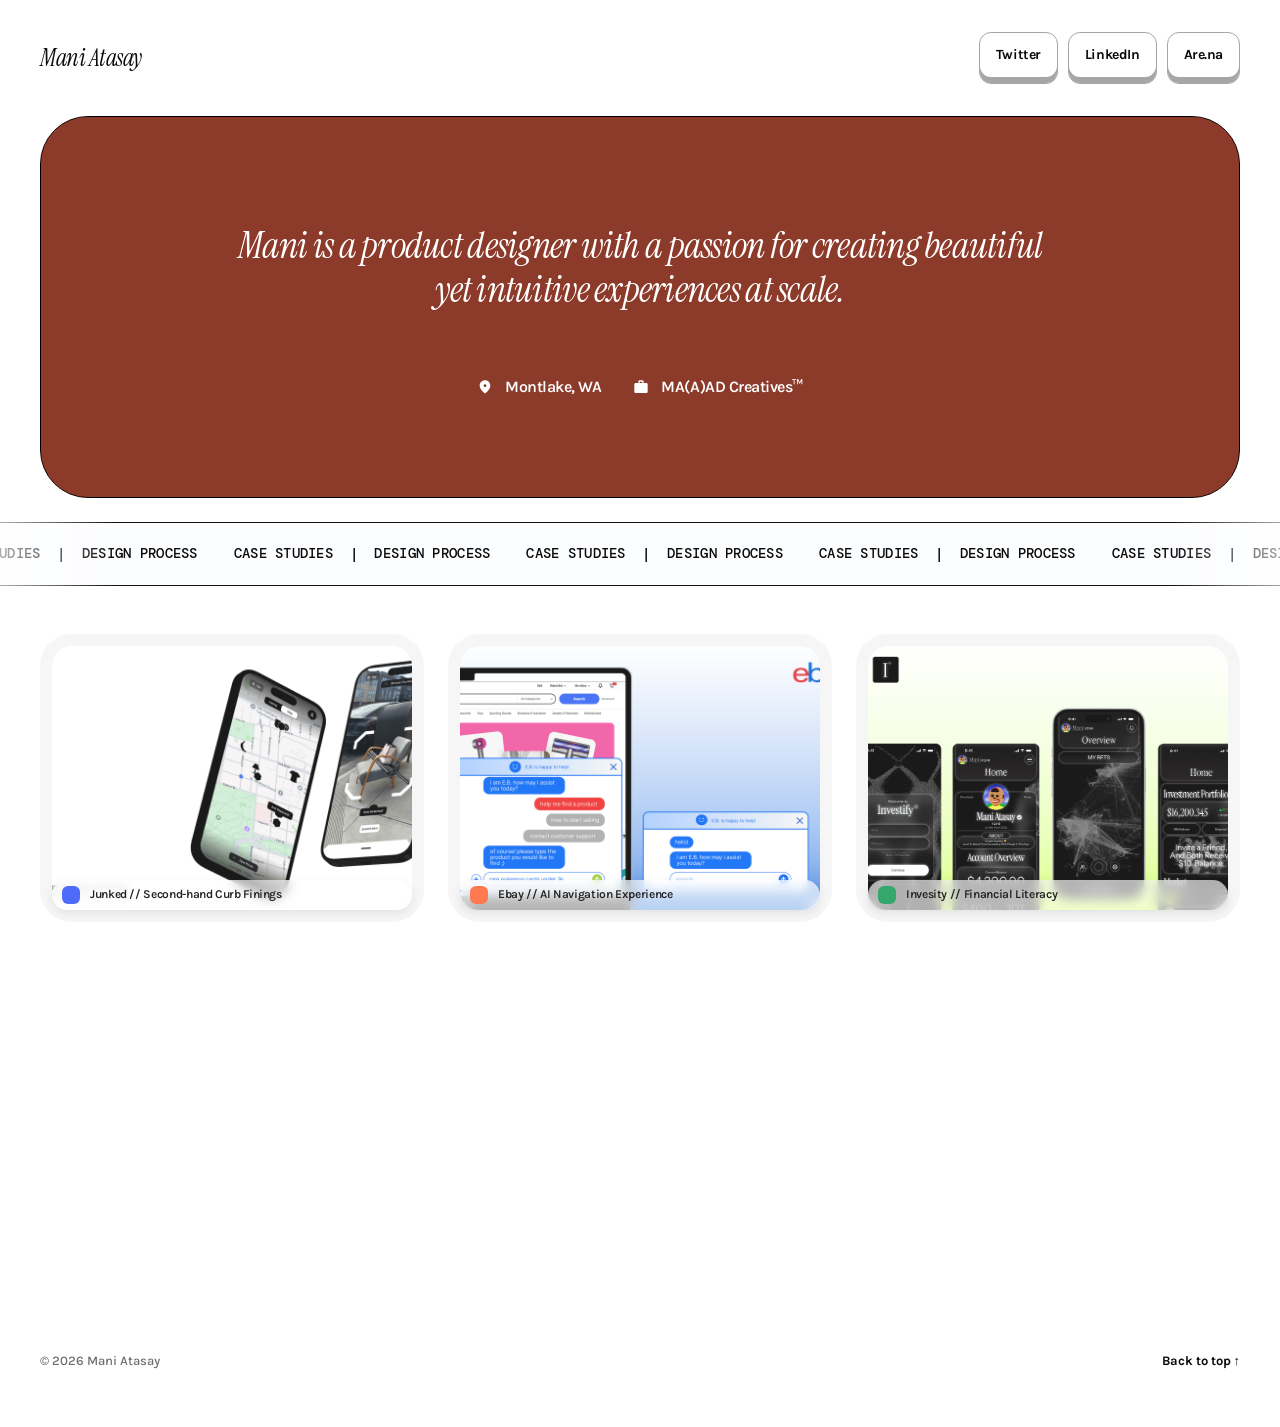
==== commit de98e045: "sadsad" ====
--- a/index.html
+++ b/index.html
@@ -40,7 +40,7 @@
         </span>
         <span class="meta-item">
           <svg xmlns="http://www.w3.org/2000/svg" viewBox="0 0 24 24" aria-hidden="true"><path d="M20 6h-4V4c0-1.11-.89-2-2-2h-4c-1.11 0-2 .89-2 2v2H4c-1.11 0-1.99.89-1.99 2L2 19c0 1.11.89 2 2 2h16c1.11 0 2-.89 2-2V8c0-1.11-.89-2-2-2zm-6 0h-4V4h4v2z"/></svg>
-          MA(A)AD Creatives
+          MA(A)AD Creatives™
         </span>
       </div>
     </div>
@@ -67,44 +67,44 @@
 
     <a class="project-card" href="project-1.html" style="--grad-a:#dfe7ff; --grad-b:#f3f6ff; --icon-bg:#3b5bfa">
       <div class="project-card__media">
-        <div class="project-card__placeholder-label">Project image<br>placeholder</div>
+        <img src="assets/Junekd.png" alt="Project One splash">
       </div>
       <div class="project-card__tag">
         <span class="project-card__icon" aria-hidden="true"></span>
-        <span class="project-card__name">Project One</span>
+        <span class="project-card__name">Junked // Second-hand Curb Finings</span>
         <svg class="project-card__arrow" viewBox="0 0 24 24" fill="none" stroke="currentColor" stroke-width="2" stroke-linecap="round" stroke-linejoin="round" aria-hidden="true"><path d="M7 17 17 7M9 7h8v8"/></svg>
       </div>
     </a>
 
     <a class="project-card" href="project-2.html" style="--grad-a:#ffe1d6; --grad-b:#fff5ef; --icon-bg:#ff6a3d">
       <div class="project-card__media">
-        <div class="project-card__placeholder-label">Project image<br>placeholder</div>
+        <img src="assets/ebay.png" alt="Description of the image">
       </div>
       <div class="project-card__tag">
         <span class="project-card__icon" aria-hidden="true"></span>
-        <span class="project-card__name">Project Two</span>
+        <span class="project-card__name">Ebay // AI Navigation Experience </span>
         <svg class="project-card__arrow" viewBox="0 0 24 24" fill="none" stroke="currentColor" stroke-width="2" stroke-linecap="round" stroke-linejoin="round" aria-hidden="true"><path d="M7 17 17 7M9 7h8v8"/></svg>
       </div>
     </a>
 
     <a class="project-card" href="project-3.html" style="--grad-a:#d9f2e3; --grad-b:#f1fbf5; --icon-bg:#1f9d5c">
       <div class="project-card__media">
-        <div class="project-card__placeholder-label">Project image<br>placeholder</div>
+        <img src="assets/Investify.png" alt="Project Three splash">
       </div>
       <div class="project-card__tag">
         <span class="project-card__icon" aria-hidden="true"></span>
-        <span class="project-card__name">Project Three</span>
+        <span class="project-card__name">Invesity // Financial Literacy</span>
         <svg class="project-card__arrow" viewBox="0 0 24 24" fill="none" stroke="currentColor" stroke-width="2" stroke-linecap="round" stroke-linejoin="round" aria-hidden="true"><path d="M7 17 17 7M9 7h8v8"/></svg>
       </div>
     </a>
 
     <a class="project-card project-card--wide" href="project-4.html" style="--grad-a:#fff3d0; --grad-b:#fffaee; --icon-bg:#c98a11">
       <div class="project-card__media">
-        <div class="project-card__placeholder-label">Project image<br>placeholder</div>
+        <img src="assets/FeelSplash.png" alt="Project One splash">
       </div>
       <div class="project-card__tag">
         <span class="project-card__icon" aria-hidden="true"></span>
-        <span class="project-card__name">Project Four</span>
+        <span class="project-card__name">FEEL // Emotion Tracker</span>
         <svg class="project-card__arrow" viewBox="0 0 24 24" fill="none" stroke="currentColor" stroke-width="2" stroke-linecap="round" stroke-linejoin="round" aria-hidden="true"><path d="M7 17 17 7M9 7h8v8"/></svg>
       </div>
     </a>
--- a/styles.css
+++ b/styles.css
@@ -215,13 +215,14 @@
 }
 
 .hero__content {
+  margin-top: 40px;
 	position: relative;
 	z-index: 1;
 	display: flex;
 	flex-direction: column;
 	align-items: center;
-	gap: 24px;
-	max-width: 730px;
+	gap: 64px;
+	max-width: 830px;
 	text-align: center;
 }
 
@@ -288,8 +289,8 @@
    ------------------------------------------------------------------ */
 
 .marquee {
-	width: 100vw;
-	margin: 24px 0 24px calc(50% - 50vw);
+	width: 110vw;
+	margin: 24px 0 24px calc(45% - 50vw);
 	border: 1px solid var(--color-border-strong);
 	background: var(--color-marquee-bg);
 	border-radius: var(--radius-marquee);
@@ -386,20 +387,22 @@
 	width: 100%;
 	border-radius: var(--radius-card-inner);
 	overflow: hidden;
-	background: linear-gradient(160deg, var(--grad-a, #d9d9e6), var(--grad-b, #f0f0f5));
-}
+}
+
+.project-card__media img {
+	position: absolute;
+	inset: 0;
+	width: 100%;
+	height: 100%;
+	object-fit: cover;
+}
+
 
 .project-card__media::after {
 	content: "";
 	position: absolute;
 	inset: 0;
-	background: repeating-linear-gradient(
-		135deg,
-		rgba(0, 0, 0, 0.04) 0px,
-		rgba(0, 0, 0, 0.04) 2px,
-		transparent 2px,
-		transparent 14px
-	);
+
 	transition: transform 0.6s var(--ease-out);
 }
 
@@ -569,6 +572,7 @@
 	font-size: 13px;
 	color: rgba(0, 0, 0, 0.4);
 	overflow: hidden;
+  border: 1px solid var(--color-border);
 }
 
 /* ---------------------------------------------------------------------
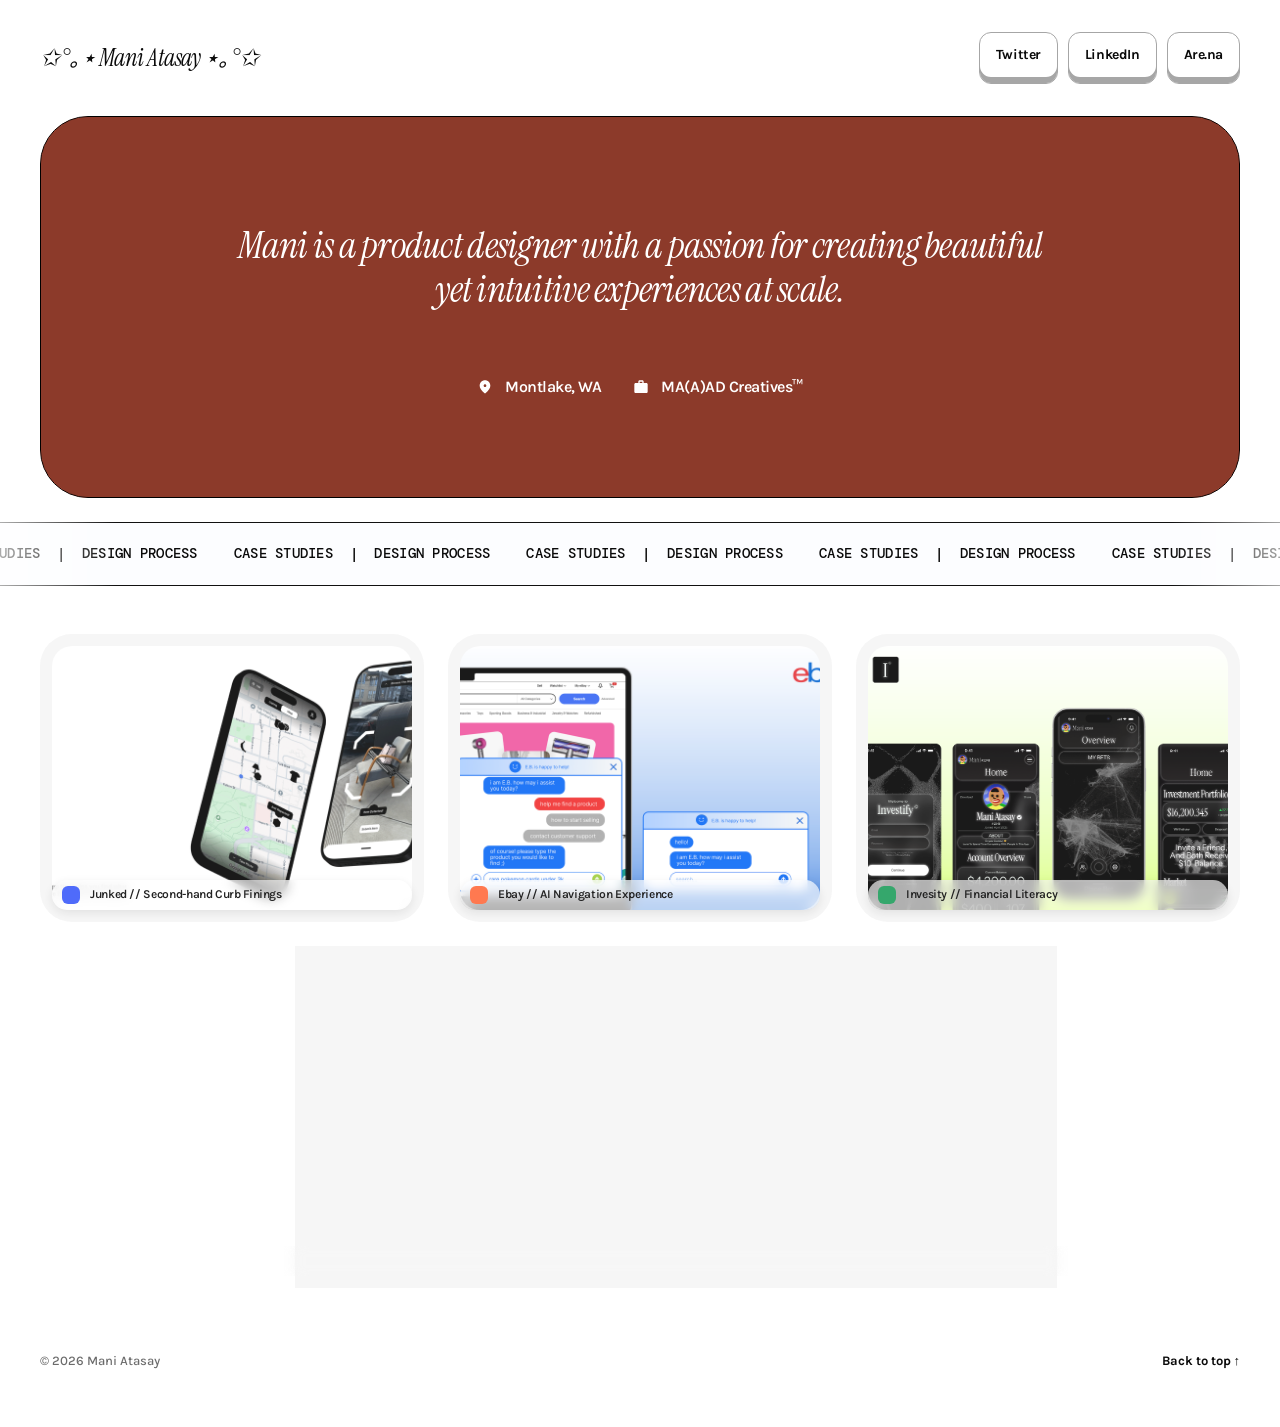
==== commit 93c048b5: "nwesr" ====
--- a/index.html
+++ b/index.html
@@ -14,7 +14,7 @@
   <!-- ================= HEADER =================
        Replace "Your Name" and the three social links below. -->
   <header class="site-header">
-    <a class="brand" href="index.html">Mani Atasay</a>
+    <a class="brand" href="index.html">✩°｡⋆  Mani Atasay ⋆｡°✩</a>
     <nav class="nav-pills">
       <a class="pill-btn" href="https://x.com/ManiAtasay" target="_blank" rel="noopener"><span>Twitter</span></a>
       <a class="pill-btn" href="https://www.linkedin.com/in/mani-atasay" target="_blank" rel="noopener"><span>LinkedIn</span></a>
--- a/styles.css
+++ b/styles.css
@@ -195,6 +195,7 @@
 	align-items: center;
 	justify-content: center;
 	padding: 64px 32px 96px;
+  
 }
 
 .hero__video {
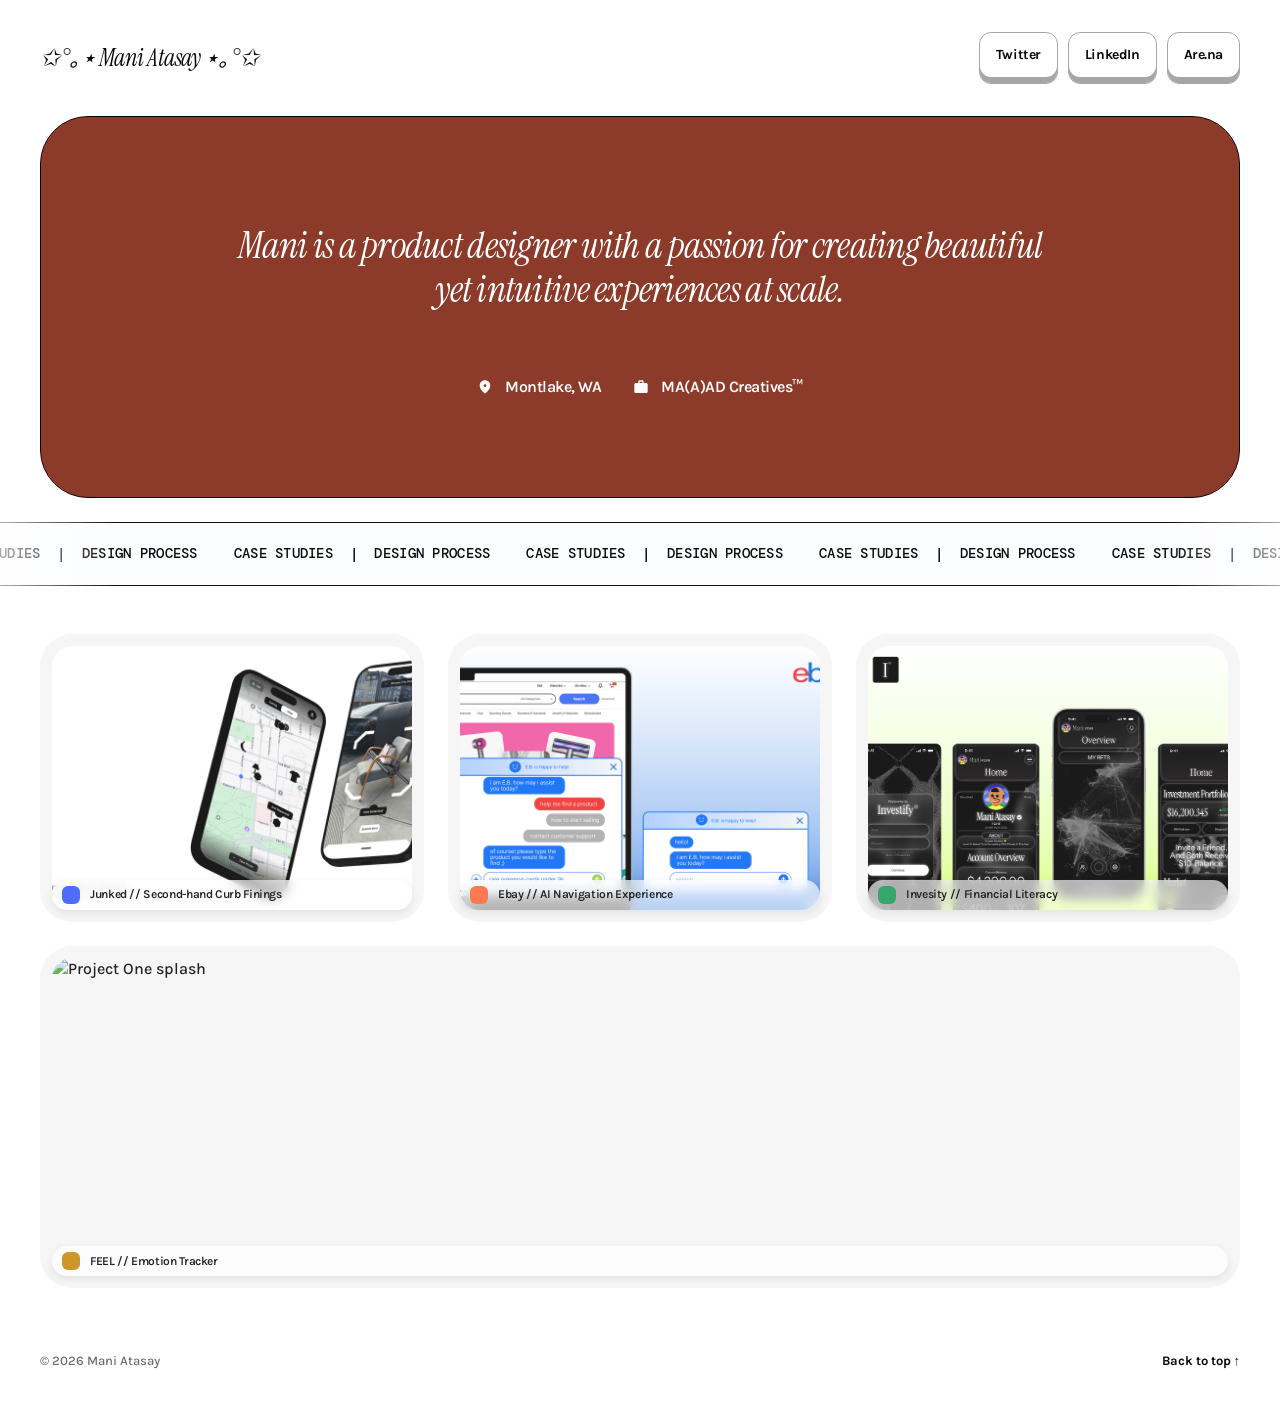
==== commit 121b1e8a: "Send" ====
--- a/index.html
+++ b/index.html
@@ -3,7 +3,7 @@
 <head>
 <meta charset="UTF-8">
 <meta name="viewport" content="width=device-width, initial-scale=1.0">
-<title>Your Name — Product Designer</title>
+<title> ✩°｡⋆  Mani Atasay ⋆｡°✩ </title>
 <meta name="description" content="City, State based Product Designer, currently at Company.">
 <link rel="stylesheet" href="styles.css">
 </head>
--- a/styles.css
+++ b/styles.css
@@ -576,6 +576,12 @@
   border: 1px solid var(--color-border);
 }
 
+.project-cover:has(img) {
+	aspect-ratio: auto;
+	background: none;
+	display: block;
+}
+
 /* ---------------------------------------------------------------------
    Project template — content sections
    ------------------------------------------------------------------ */
@@ -622,7 +628,7 @@
 
 .gallery {
 	display: grid;
-	grid-template-columns: repeat(2, 1fr);
+	grid-template-columns: repeat(auto-fit, minmax(260px, 1fr));
 	gap: 16px;
 	margin-top: 24px;
 }
@@ -639,6 +645,12 @@
 	text-transform: uppercase;
 	letter-spacing: 0.05em;
 	color: rgba(0, 0, 0, 0.35);
+}
+
+.gallery__item:has(img) {
+	aspect-ratio: auto;
+	background: none;
+	display: block;
 }
 
 .pull-quote {
@@ -742,6 +754,143 @@
 }
 
 /* ---------------------------------------------------------------------
+   Project template — case-study extras
+   (galleries with real images, quote grids, personas, flow chips)
+   ------------------------------------------------------------------ */
+
+.project-cover img,
+.gallery__item img {
+	width: 100%;
+	height: auto;
+	display: block;
+	border: 1px solid var(--color-border);
+	border-radius: inherit;
+}
+
+.gallery__caption {
+	margin-top: 8px;
+	font-family: var(--font-mono);
+	font-size: 12px;
+	color: var(--color-text-soft);
+	text-align: center;
+}
+
+.flow-row {
+	display: flex;
+	flex-wrap: wrap;
+	align-items: center;
+	gap: 10px;
+	margin: 24px 0;
+}
+
+.flow-chip {
+	border: 1px solid var(--color-border);
+	border-radius: var(--radius-btn);
+	padding: 8px 14px;
+	font-family: var(--font-ui);
+	font-weight: 700;
+	font-size: 13px;
+	letter-spacing: -0.02em;
+	background: var(--color-card-bg);
+}
+
+.flow-arrow {
+	color: var(--color-text-soft);
+	font-size: 16px;
+}
+
+.info-grid {
+	display: grid;
+	grid-template-columns: repeat(2, 1fr);
+	gap: 16px;
+	margin-top: 24px;
+}
+
+.info-grid--4 {
+	grid-template-columns: repeat(4, 1fr);
+}
+
+.info-card {
+	border: 1px solid var(--color-border);
+	border-radius: var(--radius-card-inner);
+	padding: 20px;
+}
+
+.info-card__title {
+	font-family: var(--font-mono);
+  font-weight: bold;
+	font-size: 12px;
+	text-transform: uppercase;
+	letter-spacing: 0.05em;
+	color: var(--color-text-soft);
+	margin: 0 0 10px;
+}
+
+.info-card p {
+	font-size: 14px;
+	line-height: 1.6;
+	margin: 0;
+	color: #2b2b2b;
+}
+
+.quote-grid {
+	display: grid;
+	grid-template-columns: repeat(3, 1fr);
+	gap: 12px;
+	margin-top: 24px;
+}
+
+.quote-card {
+	background: var(--color-card-bg);
+	border-radius: var(--radius-card-inner);
+	padding: 18px;
+}
+
+.quote-card p {
+	font-size: 13px;
+	line-height: 1.5;
+	font-style: italic;
+	margin: 0 0 10px;
+}
+
+.quote-card span {
+	font-family: var(--font-mono);
+	font-size: 11px;
+	letter-spacing: 0.05em;
+	color: var(--color-text-soft);
+}
+
+.persona {
+	display: flex;
+	gap: 24px;
+	margin-top: 24px;
+}
+
+.persona__photo {
+	width: 120px;
+	height: 120px;
+	border-radius: var(--radius-card-inner);
+	border: 1px solid var(--color-border);
+	object-fit: cover;
+	flex-shrink: 0;
+}
+
+.persona__body h3 {
+	font-family: var(--font-display);
+	font-style: italic;
+	font-weight: 400;
+	font-size: 22px;
+	margin: 0 0 8px;
+}
+
+.persona__body p {
+	font-size: 14px;
+	line-height: 1.6;
+	color: #2b2b2b;
+	margin: 0;
+}
+
+/* ---------------------------------------------------------------------
    Shared keyframes
    ------------------------------------------------------------------ */
 
@@ -794,6 +943,25 @@
 	}
 
 	.gallery {
+		grid-template-columns: 1fr;
+	}
+
+	.info-grid,
+	.info-grid--4 {
+		grid-template-columns: 1fr;
+	}
+
+	.quote-grid {
+		grid-template-columns: 1fr 1fr;
+	}
+
+	.persona {
+		flex-direction: column;
+	}
+}
+
+@media (max-width: 560px) {
+	.quote-grid {
 		grid-template-columns: 1fr;
 	}
 }
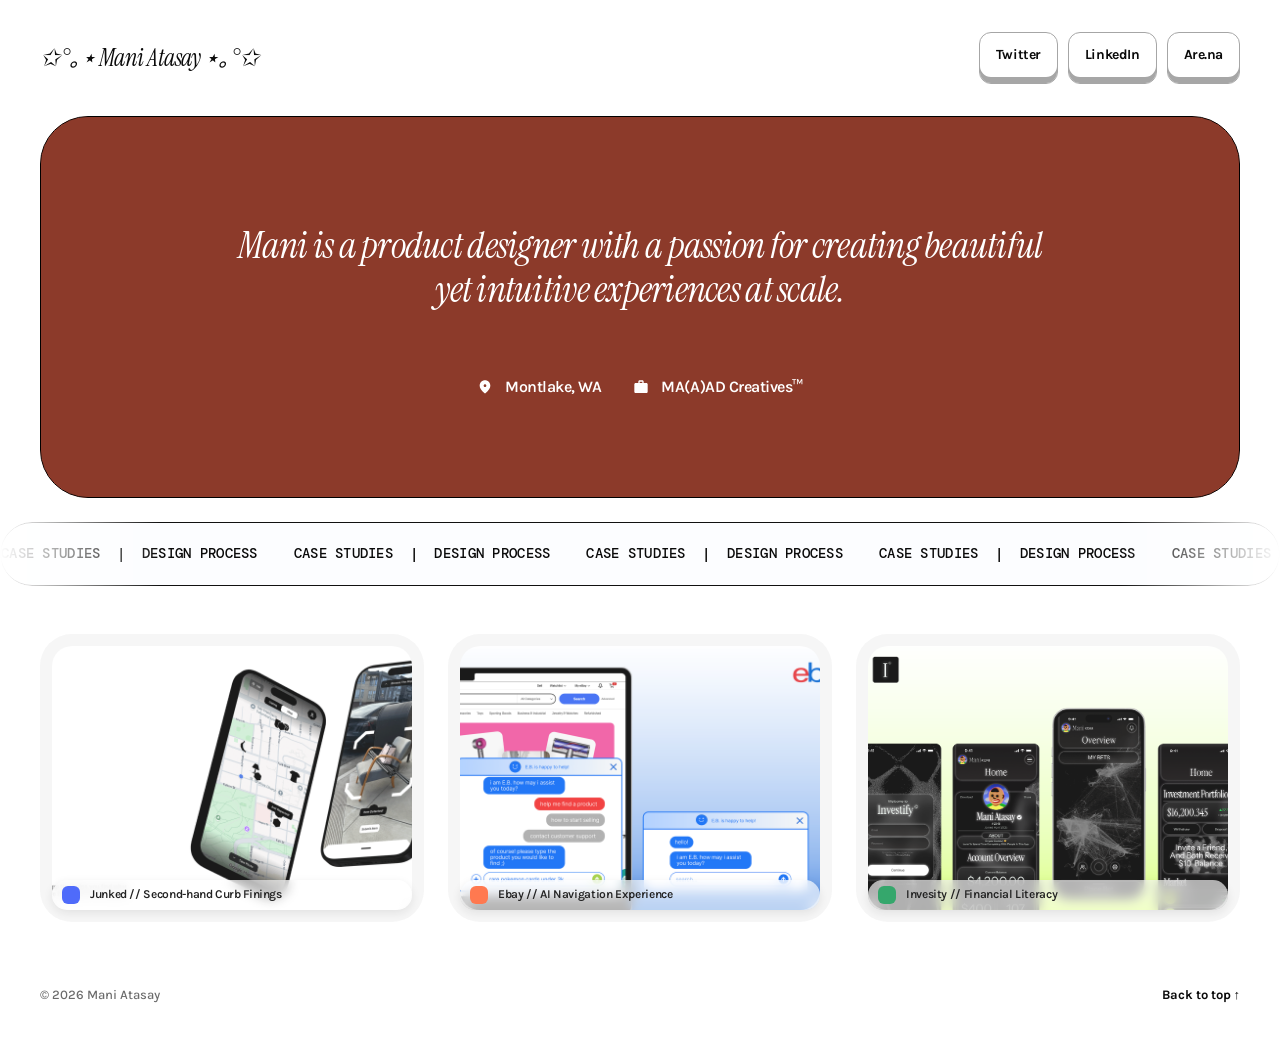
==== commit 34061210: "PUSH" ====
--- a/index.html
+++ b/index.html
@@ -98,7 +98,7 @@
       </div>
     </a>
 
-    <a class="project-card project-card--wide" href="project-4.html" style="--grad-a:#fff3d0; --grad-b:#fffaee; --icon-bg:#c98a11">
+    <!-- <a class="project-card project-card--wide" href="project-4.html" style="--grad-a:#fff3d0; --grad-b:#fffaee; --icon-bg:#c98a11">
       <div class="project-card__media">
         <img src="assets/FeelSplash.png" alt="Project One splash">
       </div>
@@ -107,7 +107,7 @@
         <span class="project-card__name">FEEL // Emotion Tracker</span>
         <svg class="project-card__arrow" viewBox="0 0 24 24" fill="none" stroke="currentColor" stroke-width="2" stroke-linecap="round" stroke-linejoin="round" aria-hidden="true"><path d="M7 17 17 7M9 7h8v8"/></svg>
       </div>
-    </a>
+    </a> -->
 
   </section>
 
--- a/styles.css
+++ b/styles.css
@@ -45,6 +45,7 @@
 	-webkit-font-smoothing: antialiased;
 	-moz-osx-font-smoothing: grayscale;
 	scroll-behavior: smooth;
+	overflow-x: hidden;
 }
 
 body {
@@ -54,6 +55,7 @@
 	font-family: var(--font-ui);
 	font-weight: 500;
 	line-height: 1.4;
+	overflow-x: hidden;
 }
 
 img,
@@ -290,8 +292,8 @@
    ------------------------------------------------------------------ */
 
 .marquee {
-	width: 110vw;
-	margin: 24px 0 24px calc(45% - 50vw);
+	width: 100vw;
+	margin: 24px 0 24px calc(50% - 50vw);
 	border: 1px solid var(--color-border-strong);
 	background: var(--color-marquee-bg);
 	border-radius: var(--radius-marquee);
@@ -633,6 +635,10 @@
 	margin-top: 24px;
 }
 
+.gallery--stack {
+	grid-template-columns: 1fr;
+}
+
 .gallery__item {
 	aspect-ratio: 4 / 3;
 	border-radius: var(--radius-card-inner);
@@ -768,11 +774,11 @@
 }
 
 .gallery__caption {
-	margin-top: 8px;
+	margin-top: 58px;
 	font-family: var(--font-mono);
-	font-size: 12px;
+	font-size: 10px;
 	color: var(--color-text-soft);
-	text-align: center;
+	text-align: left;
 }
 
 .flow-row {
@@ -866,6 +872,11 @@
 	margin-top: 24px;
 }
 
+.persona__photo-wrap {
+	width: 120px;
+	flex-shrink: 0;
+}
+
 .persona__photo {
 	width: 120px;
 	height: 120px;
@@ -890,6 +901,114 @@
 	margin: 0;
 }
 
+.step-list {
+	display: flex;
+	flex-direction: column;
+	gap: 24px;
+	margin-top: 24px;
+}
+
+.step-row {
+	display: flex;
+	align-items: center;
+	gap: 24px;
+}
+
+.step-row__media {
+	width: 200px;
+	flex-shrink: 0;
+	aspect-ratio: 5 / 4;
+	/*border-radius: var(--radius-card-inner);
+	border: 1px solid var(--color-border);*/
+	overflow: hidden;
+	background: var(--color-card-bg);
+}
+
+.step-row__media img {
+	width: 100%;
+	height: 100%;
+	object-fit: contain;
+	display: block;
+}
+
+.step-row__text {
+	font-size: 14px;
+	line-height: 1.6;
+	color: #2b2b2b;
+	margin: 0;
+}
+
+.section__body ul {
+	margin: 0 0 16px;
+	padding-left: 20px;
+}
+
+.section__body ul:last-child {
+	margin-bottom: 0;
+}
+
+.section__body li {
+	font-size: 16px;
+	line-height: 1.65;
+	color: #2b2b2b;
+	margin-bottom: 8px;
+}
+
+.section__body li:last-child {
+	margin-bottom: 0;
+}
+
+.embed-frame {
+	position: relative;
+	width: 100%;
+	aspect-ratio: 16 / 9;
+	margin: 24px 0 48px;
+	border-radius: var(--radius-card-inner);
+	overflow: hidden;
+	border: 1px solid var(--color-border);
+}
+
+.embed-frame iframe {
+	position: absolute;
+	inset: 0;
+	width: 100%;
+	height: 100%;
+	border: 0;
+}
+
+.video-frame {
+	width: 100%;
+	max-width: 380px;
+	margin: 24px auto 0;
+	aspect-ratio: 9 / 19.5;
+	border-radius: var(--radius-card);
+	border: 1px solid var(--color-border);
+	overflow: hidden;
+	background: linear-gradient(160deg, #eee, #fafafa);
+}
+
+.video-frame video {
+	width: 100%;
+	height: 100%;
+	object-fit: cover;
+	display: block;
+}
+
+.video-frame--wide {
+	max-width: 100%;
+	aspect-ratio: 16 / 9;
+	background: #000;
+	display: flex;
+	align-items: center;
+	justify-content: center;
+}
+
+.video-frame--wide video {
+	width: 70%;
+	height: 70%;
+	object-fit: contain;
+}
+
 /* ---------------------------------------------------------------------
    Shared keyframes
    ------------------------------------------------------------------ */
@@ -957,6 +1076,16 @@
 
 	.persona {
 		flex-direction: column;
+	}
+
+	.step-row {
+		flex-direction: column;
+		align-items: flex-start;
+	}
+
+	.step-row__media {
+		width: 100%;
+		max-width: 280px;
 	}
 }
 
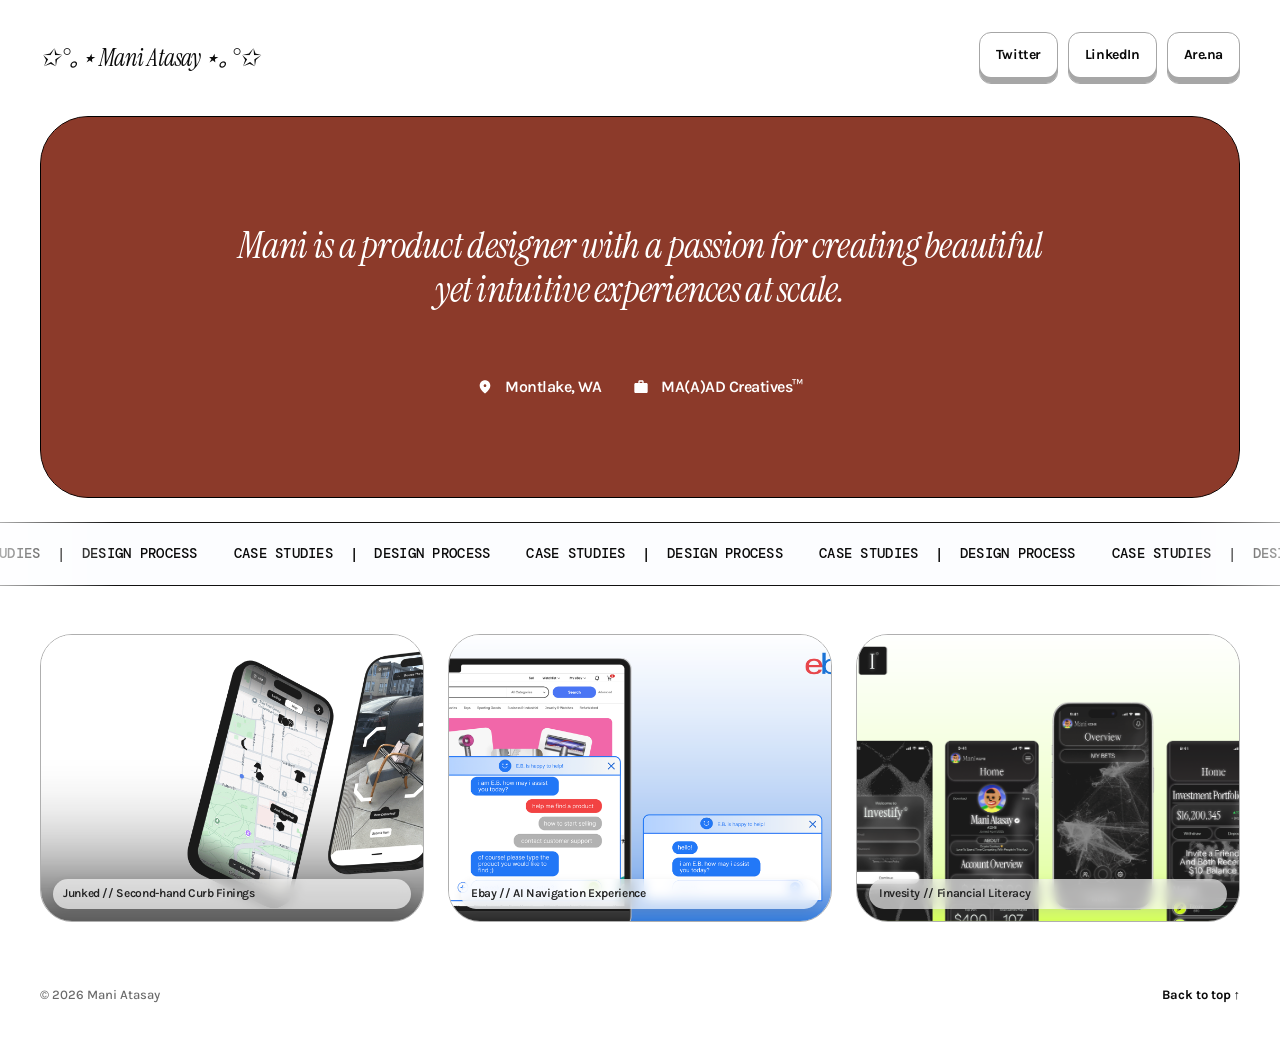
==== commit 26b10102: "CHANGE" ====
--- a/index.html
+++ b/index.html
@@ -26,7 +26,7 @@
        Replace the tagline below, and the location / company text. -->
   <section class="hero">
     <video class="hero__video" autoplay muted loop playsinline aria-hidden="true">
-      <source src="/images/cosmosvid.mp4" type="video/mp4">
+      <source src="images/cosmosvid.mp4" type="video/mp4">
     </video>
     <div class="hero__overlay" aria-hidden="true"></div>
 
@@ -67,10 +67,9 @@
 
     <a class="project-card" href="project-1.html" style="--grad-a:#dfe7ff; --grad-b:#f3f6ff; --icon-bg:#3b5bfa">
       <div class="project-card__media">
-        <img src="assets/Junekd.png" alt="Project One splash">
+        <img src="assets/JunkedSplash.png" alt="Project One splash">
       </div>
       <div class="project-card__tag">
-        <span class="project-card__icon" aria-hidden="true"></span>
         <span class="project-card__name">Junked // Second-hand Curb Finings</span>
         <svg class="project-card__arrow" viewBox="0 0 24 24" fill="none" stroke="currentColor" stroke-width="2" stroke-linecap="round" stroke-linejoin="round" aria-hidden="true"><path d="M7 17 17 7M9 7h8v8"/></svg>
       </div>
@@ -81,7 +80,6 @@
         <img src="assets/ebay.png" alt="Description of the image">
       </div>
       <div class="project-card__tag">
-        <span class="project-card__icon" aria-hidden="true"></span>
         <span class="project-card__name">Ebay // AI Navigation Experience </span>
         <svg class="project-card__arrow" viewBox="0 0 24 24" fill="none" stroke="currentColor" stroke-width="2" stroke-linecap="round" stroke-linejoin="round" aria-hidden="true"><path d="M7 17 17 7M9 7h8v8"/></svg>
       </div>
@@ -92,7 +90,6 @@
         <img src="assets/Investify.png" alt="Project Three splash">
       </div>
       <div class="project-card__tag">
-        <span class="project-card__icon" aria-hidden="true"></span>
         <span class="project-card__name">Invesity // Financial Literacy</span>
         <svg class="project-card__arrow" viewBox="0 0 24 24" fill="none" stroke="currentColor" stroke-width="2" stroke-linecap="round" stroke-linejoin="round" aria-hidden="true"><path d="M7 17 17 7M9 7h8v8"/></svg>
       </div>
--- a/styles.css
+++ b/styles.css
@@ -292,8 +292,8 @@
    ------------------------------------------------------------------ */
 
 .marquee {
-	width: 100vw;
-	margin: 24px 0 24px calc(50% - 50vw);
+	width: 110vw;
+	margin: 24px 0 24px calc(45% - 50vw);
 	border: 1px solid var(--color-border-strong);
 	background: var(--color-marquee-bg);
 	border-radius: var(--radius-marquee);
@@ -368,8 +368,8 @@
 	display: block;
 	aspect-ratio: 4 / 3;
 	border-radius: var(--radius-card);
-	background: #f5f5f5;
-	padding: 12px;
+	border: 1px solid var(--color-border);
+	overflow: hidden;
 	opacity: 0.9;
 	transition: opacity 0.3s var(--ease-out), transform 0.3s var(--ease-out);
 }
@@ -594,6 +594,7 @@
 	gap: 48px;
 	padding: 64px 0;
 	border-top: 1px solid #ececec;
+	
 }
 
 .section__label {
@@ -603,10 +604,11 @@
 	letter-spacing: 0.06em;
 	color: var(--color-text-soft);
 	margin: 0;
+
 }
 
 .section__body {
-	max-width: 640px;
+  	max-width: 640px;
 }
 
 .section__body h2 {
@@ -615,6 +617,7 @@
 	font-size: 28px;
 	letter-spacing: -0.03em;
 	margin: 0 0 16px;
+	color: blue;
 }
 
 .section__body p {
@@ -637,6 +640,29 @@
 
 .gallery--stack {
 	grid-template-columns: 1fr;
+}
+
+.gallery--full {
+	grid-column: 1 / -1;
+}
+
+.gallery--strip {
+	grid-template-columns: repeat(3, 1fr);
+}
+
+.gallery--strip-2 {
+	grid-template-columns: repeat(2, 1fr);
+}
+
+.gallery--strip .gallery__item:has(img),
+.gallery--strip-2 .gallery__item:has(img) {
+	height: 320px;
+}
+
+.gallery--strip .gallery__item img,
+.gallery--strip-2 .gallery__item img {
+	height: 100%;
+	object-fit: cover;
 }
 
 .gallery__item {
@@ -997,15 +1023,15 @@
 .video-frame--wide {
 	max-width: 100%;
 	aspect-ratio: 16 / 9;
-	background: #000;
+	background: #000000;
 	display: flex;
 	align-items: center;
 	justify-content: center;
 }
 
 .video-frame--wide video {
-	width: 70%;
-	height: 70%;
+	width: 90%;
+	height: 90%;
 	object-fit: contain;
 }
 
@@ -1092,6 +1118,11 @@
 @media (max-width: 560px) {
 	.quote-grid {
 		grid-template-columns: 1fr;
+	}
+
+	.gallery--strip .gallery__item:has(img),
+	.gallery--strip-2 .gallery__item:has(img) {
+		height: 220px;
 	}
 }
 
